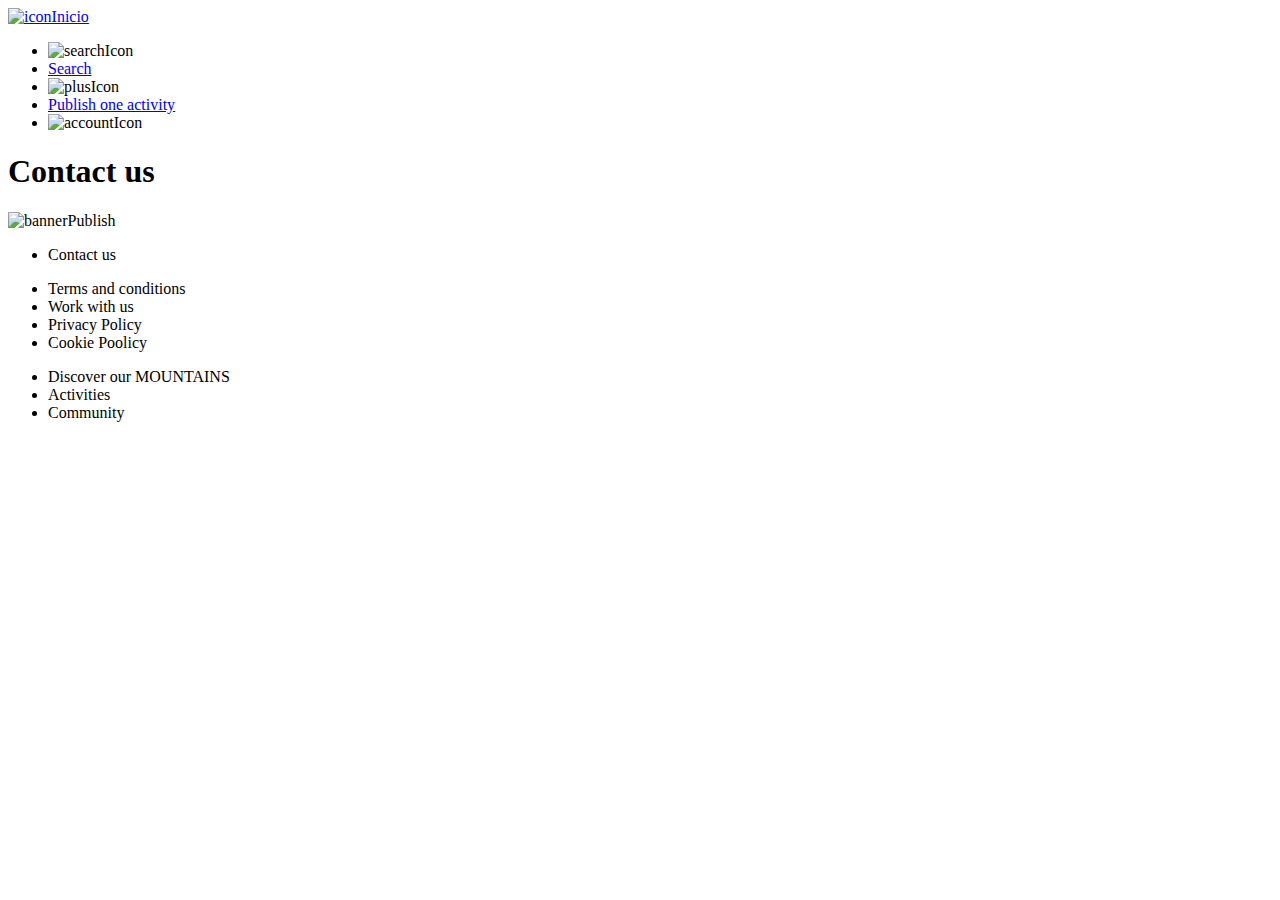
==== IMOC-Pages/contact-us.html @ 55b1bb23 "Primera Version del Proyecto" ====
<!DOCTYPE html>
<html lang="en">
        
    <head>
        <meta charset="UTF-8">
        <meta name="viewport" content="width=device-width, initial-scale=1.0">
        <link rel="stylesheet" href="/IMOC_CERUTTI/IMOC_style.css">
        <link rel="icon" href="/IMOC_CERUTTI/IMOC Icons/IMOC-Icons.png">
        <title>It's Mountain o'clock!</title>

        <link rel="preconnect" href="https://fonts.googleapis.com">
        <link rel="preconnect" href="https://fonts.gstatic.com" crossorigin>
        <link href="https://fonts.googleapis.com/css2?family=Oswald:wght@200..700&display=swap" rel="stylesheet">
        <link rel="stylesheet" href="https://cdnjs.cloudflare.com/ajax/libs/font-awesome/6.6.0/css/all.min.css" integrity="sha512-Kc323vGBEqzTmouAECnVceyQqyqdsSiqLQISBL29aUW4U/M7pSPA/gEUZQqv1cwx4OnYxTxve5UMg5GT6L4JJg==" crossorigin="anonymous" referrerpolicy="no-referrer" />

    </head>


    <body>
        <header id="header">
        <nav id="navBar">
            <div class="iconInicio">
                <a href="#"><img src="/IMOC_CERUTTI/IMOC Icons/IMOC-Icons.png" alt="iconInicio"></a>
            </div>
            

            <ul class="navBar-links">
                <li><img class="searchIcon" src="/IMOC_CERUTTI/IMOC-Images/search.png" alt="searchIcon"></a></li>
                <li><a href="/IMOC_CERUTTI/IMOC-Pages/search-your-M.html">Search</a></li>
                <li><img class="plusIcon" src="/IMOC_CERUTTI/IMOC-Images/plusIcon.png" alt="plusIcon"></a></li>
                <li><a href="/IMOC_CERUTTI/IMOC-Pages/publish-your-M.html">Publish one activity</a></li>
                <!--Pendiente Agregar boton llamado cuenta-->
                <li><img src="/IMOC_CERUTTI/IMOC-Images/accountIcon.png" alt="accountIcon"></li>
            </ul>
        </nav>
        </header>
        <main id="main">
            <div class="imocTitle">
                <h1>Contact us</h1>
            </div>
            <div class="bannerM">        
                <img class="bannerM" src="/IMOC_CERUTTI/IMOC-Images/IMOC-Banner.png" alt="bannerPublish">
            </div>   
        </main>

        <footer id="footer">
            
            <div class="footerDir">
                <ul>
                    <li>Contact us</li>
                    <!---Falta agregar MAPA-->
                </ul> 
            </div>
            
            <div class="footerLegal">
                <ul>    
                    <li>Terms and conditions</li>
                    <li>Work with us</li>
                    <li>Privacy Policy</li>
                    <li>Cookie Poolicy</li>
                </ul>
            </div>
            
            <div class="footerActivities">
                <ul>
                    <li>Discover our MOUNTAINS</li>
                    <li>Activities</li>
                    <li>Community</li>
                </ul>
            </div>
            

            <div class="footerSocial">
                <a href=""></a><i class="fa-brands fa-facebook-f"></i>
                <a href=""></a><i class="fa-brands fa-youtube"></i>
                <a href=""></a><i class="fa-brands fa-instagram"></i>
            </div> 

        </footer>

    </body>
</html>
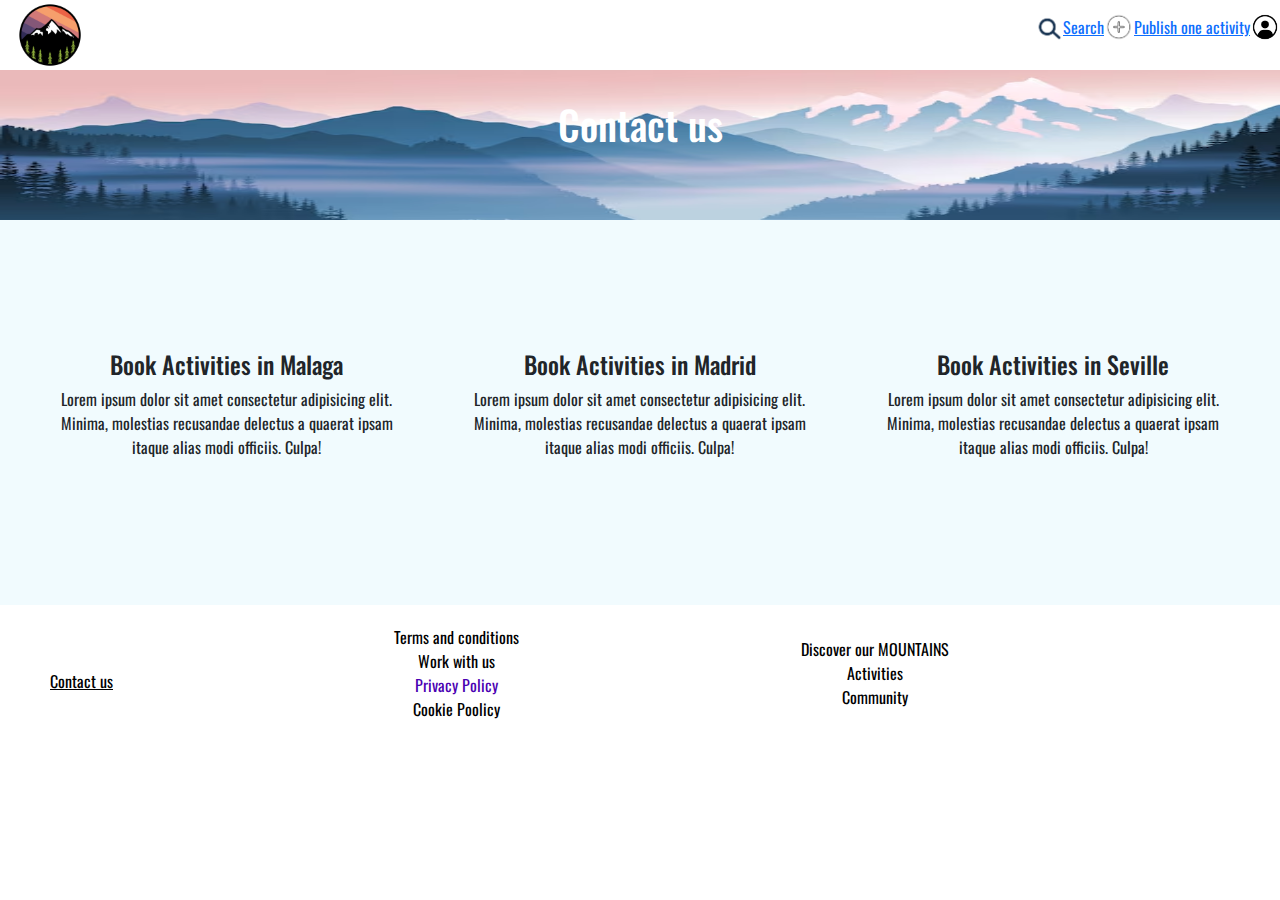
==== commit 58cbbd54: "Commit 2da Entrega Coder Main changes: Responsive System Bootstrap Grid Pseudo classes" ====
--- a/IMOC-Pages/contact-us.html
+++ b/IMOC-Pages/contact-us.html
@@ -1,55 +1,77 @@
 <!DOCTYPE html>
 <html lang="en">
         
-    <head>
-        <meta charset="UTF-8">
-        <meta name="viewport" content="width=device-width, initial-scale=1.0">
-        <link rel="stylesheet" href="/IMOC_CERUTTI/IMOC_style.css">
-        <link rel="icon" href="/IMOC_CERUTTI/IMOC Icons/IMOC-Icons.png">
-        <title>It's Mountain o'clock!</title>
-
-        <link rel="preconnect" href="https://fonts.googleapis.com">
-        <link rel="preconnect" href="https://fonts.gstatic.com" crossorigin>
-        <link href="https://fonts.googleapis.com/css2?family=Oswald:wght@200..700&display=swap" rel="stylesheet">
-        <link rel="stylesheet" href="https://cdnjs.cloudflare.com/ajax/libs/font-awesome/6.6.0/css/all.min.css" integrity="sha512-Kc323vGBEqzTmouAECnVceyQqyqdsSiqLQISBL29aUW4U/M7pSPA/gEUZQqv1cwx4OnYxTxve5UMg5GT6L4JJg==" crossorigin="anonymous" referrerpolicy="no-referrer" />
-
-    </head>
+<head>
+    <meta charset="UTF-8">
+    <meta name="viewport" content="width=device-width, initial-scale=1.0">
+    <link rel="icon" href="../IMOC Icons/IMOC-Icons.png">
+    
+    <!---LIBRERIA BTS-->
+    <link href="https://cdn.jsdelivr.net/npm/bootstrap@5.3.3/dist/css/bootstrap.min.css" rel="stylesheet" integrity="sha384-QWTKZyjpPEjISv5WaRU9OFeRpok6YctnYmDr5pNlyT2bRjXh0JMhjY6hW+ALEwIH" crossorigin="anonymous">
+    
+    <!---LIBRERIA AWESOME-->
+    <link rel="preconnect" href="https://fonts.googleapis.com">
+    <link rel="preconnect" href="https://fonts.gstatic.com" crossorigin>
+    <link href="https://fonts.googleapis.com/css2?family=Oswald:wght@200..700&display=swap" rel="stylesheet">
+    <link rel="stylesheet" href="https://cdnjs.cloudflare.com/ajax/libs/font-awesome/6.6.0/css/all.min.css" integrity="sha512-Kc323vGBEqzTmouAECnVceyQqyqdsSiqLQISBL29aUW4U/M7pSPA/gEUZQqv1cwx4OnYxTxve5UMg5GT6L4JJg==" crossorigin="anonymous" referrerpolicy="no-referrer" />
+    
+    <!-- Descarga mi estilo al final, SIEMPRE va como último llamado, es el que más peso lleva (es en cascada) -->
+    <link rel="stylesheet" href="../IMOC_style.css">
+    <title>It's Mountain o'clock!</title>
+    
+</head>
 
 
     <body>
         <header id="header">
-        <nav id="navBar">
-            <div class="iconInicio">
-                <a href="#"><img src="/IMOC_CERUTTI/IMOC Icons/IMOC-Icons.png" alt="iconInicio"></a>
-            </div>
-            
+            <nav id="navBar">
+                <div class="iconInicio">
+                    <a href="../index.html"><img src="../IMOC Icons/IMOC-Icons.png" alt="iconInicio"></a>
+                </div>
+                    
+        
+                <ul class="navBar-links">
+                    <li><img class="searchIcon" src="../IMOC-Images/search.png" alt="searchIcon"></a></li>
+                    <li><a href="../IMOC-Pages/search-your-M.html">Search</a></li>
+                    <li><img class="plusIcon" src="../IMOC-Images/plusIcon.png" alt="plusIcon"></a></li>
+                    <li><a href="../IMOC-Pages/publish-your-M.html">Publish one activity</a></li>
+                    <!--Pendiente Agregar boton llamado cuenta-->
+                    <li><img src="../IMOC-Images/accountIcon.png" alt="accountIcon"></li>
+                </ul>
+                    
+        
+            </nav>
+        </header>
 
-            <ul class="navBar-links">
-                <li><img class="searchIcon" src="/IMOC_CERUTTI/IMOC-Images/search.png" alt="searchIcon"></a></li>
-                <li><a href="/IMOC_CERUTTI/IMOC-Pages/search-your-M.html">Search</a></li>
-                <li><img class="plusIcon" src="/IMOC_CERUTTI/IMOC-Images/plusIcon.png" alt="plusIcon"></a></li>
-                <li><a href="/IMOC_CERUTTI/IMOC-Pages/publish-your-M.html">Publish one activity</a></li>
-                <!--Pendiente Agregar boton llamado cuenta-->
-                <li><img src="/IMOC_CERUTTI/IMOC-Images/accountIcon.png" alt="accountIcon"></li>
-            </ul>
-        </nav>
-        </header>
         <main id="main">
             <div class="imocTitle">
                 <h1>Contact us</h1>
             </div>
             <div class="bannerM">        
-                <img class="bannerM" src="/IMOC_CERUTTI/IMOC-Images/IMOC-Banner.png" alt="bannerPublish">
+                <img class="bannerM" src="../IMOC-Images/IMOC-Banner.png" alt="bannerPublish">
             </div>   
+
+            <section class="actCityLink">
+
+                <div class="actMalaga">
+                    <h4>Book Activities in Malaga</h4>
+                    <p>Lorem ipsum dolor sit amet consectetur adipisicing elit. Minima, molestias recusandae delectus a quaerat ipsam itaque alias modi officiis. Culpa!</p>
+                </div>
+                <div class="actMadrid">
+                    <h4>Book Activities in Madrid</h4>
+                    <p>Lorem ipsum dolor sit amet consectetur adipisicing elit. Minima, molestias recusandae delectus a quaerat ipsam itaque alias modi officiis. Culpa!</p>    
+                </div>
+                <div class="actSevilla">
+                    <h4>Book Activities in Seville</h4>
+                    <p>Lorem ipsum dolor sit amet consectetur adipisicing elit. Minima, molestias recusandae delectus a quaerat ipsam itaque alias modi officiis. Culpa!</p>    
+                </div>
+            </section>
         </main>
 
         <footer id="footer">
             
             <div class="footerDir">
-                <ul>
-                    <li>Contact us</li>
-                    <!---Falta agregar MAPA-->
-                </ul> 
+                <a href="../IMOC-Pages/contact-us.html">Contact us</a>
             </div>
             
             <div class="footerLegal">
@@ -71,9 +93,9 @@
             
 
             <div class="footerSocial">
-                <a href=""></a><i class="fa-brands fa-facebook-f"></i>
-                <a href=""></a><i class="fa-brands fa-youtube"></i>
-                <a href=""></a><i class="fa-brands fa-instagram"></i>
+                <a href="https://www.facebook.com/"><i class="fa-brands fa-facebook-f"></i></a>
+                <a href="https://www.youtube.com/"><i class="fa-brands fa-youtube"></i></a>
+                <a href="https://www.instagram.com/"><i class="fa-brands fa-instagram"></i></a>
             </div> 
 
         </footer>
--- a/IMOC_style.css
+++ b/IMOC_style.css
@@ -0,0 +1,371 @@
+
+
+*{
+    padding: 0;
+    margin: 0;
+    box-sizing: border-box; /*diferencia con content-box?*/
+    font-style: none;
+    text-decoration: none;
+    font-family: "Oswald", sans-serif;
+}
+
+
+#navBar {
+    max-width: 1920;
+    height: 70px;
+    background-color: white;
+    display: flex;
+    justify-content: space-between;
+    align-items: center;
+    
+}
+.navBar-links {
+    display: flex;
+}
+
+img{
+    width: 30px;
+    height: 30px;
+}
+
+.iconInicio img {
+    width: 100px;
+    height: 100px;
+}
+
+
+#main {
+    display:flex;
+    max-width: 1920px;
+    height: auto;
+    background-color: rgba(205, 241, 252, 0.27);
+    flex-direction: column;
+    
+}
+
+
+.bannerM img {
+    width: 100%;
+    height: 150px;
+    
+    
+}
+
+
+.imocTitle {
+    display: flex;
+    flex-direction: column;
+    position:absolute;
+    width: 100%;
+    color: white;
+    text-align: center;
+    margin-top: 30px;
+    
+}
+/*INDEX --------------------------------------------------*/
+
+#mainIndex {
+    display: flex;
+    height: 500px;
+    flex-direction: column;
+}
+
+.mainbannerM img {
+    position: absolute;
+    z-index: -1;
+    width: 100%;
+    height: 500px;
+}
+
+.mainImocTitle {
+    display: flex;
+    flex-direction: column;
+    position:absolute;
+    width: 100%;
+    color: black;
+    text-align: center;
+    margin-top: 100px;
+    
+}
+
+
+.mainSearch {
+    display: flex;
+    padding: 300px 50px;
+}
+
+/* PUBLISH ACTIVITY---------------------------------------*/
+.infoNeed {
+    text-align: center;
+}
+
+.pubAct1 {
+    display: flex;
+    width: 100%;
+    align-items: center;
+    justify-content: center;
+    
+    
+}
+
+.actImage1 img {
+    width: 100%;
+    height: 100%;
+    padding: 20px;
+}
+
+.formAct1 {
+
+    width: 100%;
+    justify-content: center;
+    padding: 20px;
+    align-items: center;
+}
+
+.formPubAct1 {
+    display: flex;
+    flex-direction: column;
+    width: 100%;
+    justify-content: center;
+}
+
+
+ul, li {
+    display: inline-block;
+    align-items: center;
+}
+
+.formPubAct1 .submit:hover {
+    width: auto;
+    color: white;
+    background-color: black;
+}
+
+
+
+/*Page Search your Activity---------------------------------------*/
+#actPublished {
+    padding-top: 50px;
+    padding-bottom: 50px;
+    width: 100%; /*busca el relativo mas cercano, al main */
+    height: auto;
+    display: grid;
+    grid-template-columns: repeat(3, 1fr);
+    grid-template-rows: repeat(2, 1fr);
+    grid-template-areas: 
+    /*Col1 Col2 Col3*/
+    /*Fila 1*/"act1 act2 act3"
+    /*Fila 2*/"act4 act5 act6"
+    ;
+    row-gap: 20px;
+    column-gap: 20px;
+    
+}
+
+/* #imagenes .img1 {
+    grid-column: 1/2;
+    grid-row: 1/2;
+    width: 100%;
+    height: 100%;   
+    object-fit: cover;
+}
+
+#imagenes .img2 {
+    grid-column: 2/3;
+    grid-row: 2/3;
+    width: 100%;
+    height: 100%;   
+} */
+#actPublished img {
+    width: 100%;
+    height: 100%;
+    transition: 0.5s;
+}
+#actPublished .img1:hover {
+    border: 5px solid;
+    border-color: rgb(247, 187, 255);
+    opacity: 1; 
+}
+
+#actPublished img:hover {
+    transition: opacity 0.5s ease; /* Añade una transición suave */
+    opacity: 0.5; 
+}
+
+#actPublished .img1 {
+    grid-area: act1;
+}
+
+#actPublished .img2 {
+    grid-area: act2;
+    
+}
+#actPublished .img3 {
+    grid-area: act3;    
+}
+
+#actPublished .img4 {
+    grid-area: act4;    
+}
+
+#actPublished .img5 {
+    grid-area: act5;
+}
+
+#actPublished .img6 {
+    grid-area: act6;    
+}
+
+
+
+/*Join Activity------------------------------------------------------------------------------------------*/
+
+.card {
+    margin: 20px 5px 20px 5px;
+    padding: 30px 10px 30px 10px;
+}
+
+.col-sm-4 {
+    flex: 0 0 auto;
+    width: 33.33333333%;
+    align-self: center;
+}
+
+.pagination {
+    display: flex ;
+    justify-content: center;
+}
+
+
+/* Contact Us */
+.actCityLink {
+    display: flex;
+    padding: 100px 20px;
+}
+
+.actCityLink div{
+    display: flex;
+    flex-direction: column;
+    align-items: center;
+    padding: 30px;
+    text-align: center;
+}
+
+/* Estilos FOOTER */
+#footer {
+    display: flex;
+    align-items: center;
+    justify-content:space-between;
+    background-color: white;
+    padding: 20px 50px;
+    margin-top: auto;
+       
+}
+
+#footer ul{
+    padding-left: 0px;
+  
+}
+
+
+.footerDir a{
+    color: black;
+}
+
+.footerDir:hover a{
+    color: grey;
+}
+
+
+.footerLegal ul{
+    display: flex;
+    flex-direction: column;
+}
+
+.footerLegal {
+    color: black;
+}
+
+.footerLegal ul li:nth-child(3) {
+    color: rgb(74, 1, 178);
+}
+
+.footerLegal ul li:nth-child(3):hover {
+    color: rgb(193, 68, 193);
+}
+
+.footerLegal li:hover{
+    color: gray;
+}
+
+.footerActivities {
+    color: black;
+}
+
+.footerActivities ul{
+    display: flex;
+    flex-direction: column;
+}
+.footerActivities li:hover {
+    color: gray;
+}
+
+.footerSocial a{
+    color: black;
+}
+
+.footerSocial {
+    font-size: 30px;
+}
+
+
+.footerSocial .fa-brands:hover {
+    color: grey;
+    
+}
+
+
+
+/*Media va siempre al final 
+Respetar de menor a mayor las medidas o al reves*/
+
+
+    
+
+@media screen and (max-width: 1024px){
+    #actPublished {
+        grid-template-columns: 1fr;
+        grid-template-rows: repeat(6, 1fr);
+        grid-template-areas: 
+                /*Col1 */
+        /*Fila 1*/"act1" 
+        /*Fila 2*/"act2" 
+        /*Fila 3*/"act3" 
+        /*Fila 4*/"act4" 
+        /*Fila 5*/"act5" 
+        /*Fila 6*/"act6" 
+        ;
+        column-gap: 20px;
+    }
+}
+
+@media screen and (max-width: 480px) {
+    
+    .actCityLink {
+        display: flex;
+        flex-direction: column;
+        padding: 100px 20px;
+    }
+
+    .pubAct1 {
+        flex-direction: column;
+    }
+    
+    #footer {
+        flex-direction: column;
+        text-align: center;
+    }
+    #footer div {
+        margin-top: 10px;
+    }
+}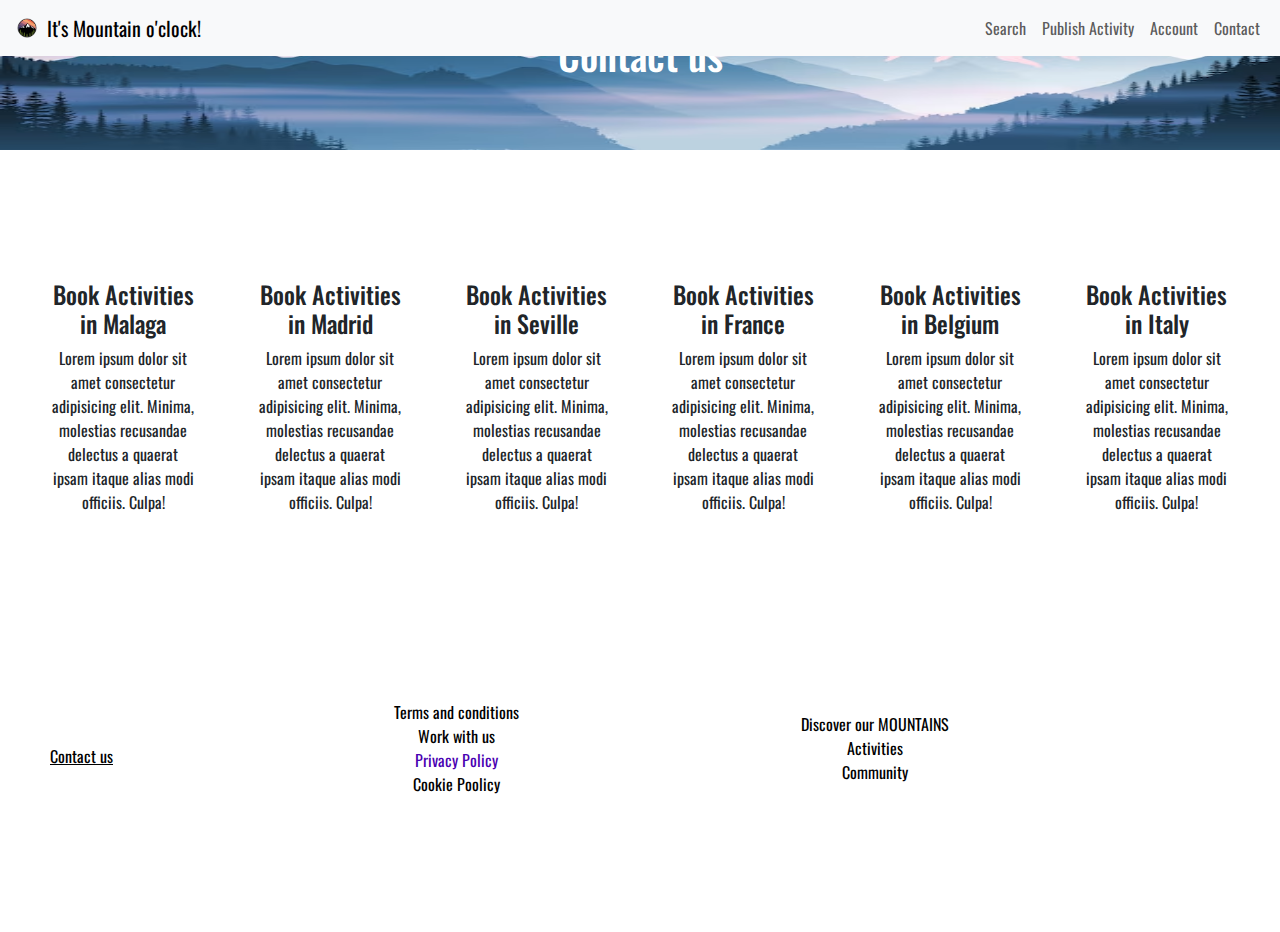
==== commit 7239a587: "Preparando entrega final" ====
--- a/IMOC-Pages/contact-us.html
+++ b/IMOC-Pages/contact-us.html
@@ -16,32 +16,58 @@
     <link rel="stylesheet" href="https://cdnjs.cloudflare.com/ajax/libs/font-awesome/6.6.0/css/all.min.css" integrity="sha512-Kc323vGBEqzTmouAECnVceyQqyqdsSiqLQISBL29aUW4U/M7pSPA/gEUZQqv1cwx4OnYxTxve5UMg5GT6L4JJg==" crossorigin="anonymous" referrerpolicy="no-referrer" />
     
     <!-- Descarga mi estilo al final, SIEMPRE va como último llamado, es el que más peso lleva (es en cascada) -->
-    <link rel="stylesheet" href="../IMOC_style.css">
+    <link rel="stylesheet" href="../css/IMOC_style.css">
     <title>It's Mountain o'clock!</title>
     
 </head>
 
 
     <body>
-        <header id="header">
-            <nav id="navBar">
-                <div class="iconInicio">
-                    <a href="../index.html"><img src="../IMOC Icons/IMOC-Icons.png" alt="iconInicio"></a>
+        <!-- Barra de Navegación -->
+        <nav class="navbar fixed-top navbar-expand-lg navbar-light bg-light">
+            <div class="container-fluid">
+                <!-- Logo o nombre de la marca -->
+                <a class="navbar-brand" href="../index.html">
+                    <img src="../IMOC Icons/IMOC-Icons.png" alt="Logo" width="40" height="40" class="d-inline-block align-text-top">
+                    It's Mountain o'clock!
+                </a>
+                
+                <!-- Botón de menú móvil (hamburger) -->
+                <button class="navbar-toggler" type="button" data-bs-toggle="collapse" data-bs-target="#navbarNav" aria-controls="navbarNav" aria-expanded="false" aria-label="Toggle navigation">
+                    <span class="navbar-toggler-icon"></span>
+                </button>
+                
+                <!-- Enlaces del menú -->
+                <div class="collapse navbar-collapse" id="navbarNav">
+                    <ul class="navbar-nav ms-auto">
+                        <!-- Enlace a la página de búsqueda -->
+                        <li class="nav-item">
+                            <a class="nav-link" href="../IMOC-Pages/search-your-M.html">
+                                <i class="fas fa-search"></i> Search
+                            </a>
+                        </li>
+                        <!-- Enlace a la página de publicar actividad -->
+                        <li class="nav-item">
+                            <a class="nav-link" href="../IMOC-Pages/publish-your-M.html">
+                                <i class="fas fa-plus"></i> Publish Activity
+                            </a>
+                        </li>
+                        <!-- Enlace a la página de cuenta del usuario PENDIENTE -->
+                        <li class="nav-item">
+                            <a class="nav-link" href="#">
+                                <i class="fas fa-user"></i> Account
+                            </a>
+                        </li>
+                        <!-- Enlace a la página de contacto -->
+                        <li class="nav-item">
+                            <a class="nav-link" href="../IMOC-Pages/contact-us.html">
+                                <i class="fas fa-envelope"></i> Contact
+                            </a>
+                        </li>
+                    </ul>
                 </div>
-                    
-        
-                <ul class="navBar-links">
-                    <li><img class="searchIcon" src="../IMOC-Images/search.png" alt="searchIcon"></a></li>
-                    <li><a href="../IMOC-Pages/search-your-M.html">Search</a></li>
-                    <li><img class="plusIcon" src="../IMOC-Images/plusIcon.png" alt="plusIcon"></a></li>
-                    <li><a href="../IMOC-Pages/publish-your-M.html">Publish one activity</a></li>
-                    <!--Pendiente Agregar boton llamado cuenta-->
-                    <li><img src="../IMOC-Images/accountIcon.png" alt="accountIcon"></li>
-                </ul>
-                    
-        
-            </nav>
-        </header>
+            </div>
+        </nav>
 
         <main id="main">
             <div class="imocTitle">
@@ -63,6 +89,18 @@
                 </div>
                 <div class="actSevilla">
                     <h4>Book Activities in Seville</h4>
+                    <p>Lorem ipsum dolor sit amet consectetur adipisicing elit. Minima, molestias recusandae delectus a quaerat ipsam itaque alias modi officiis. Culpa!</p>    
+                </div>
+                <div class="actFrancia">
+                    <h4>Book Activities in France</h4>
+                    <p>Lorem ipsum dolor sit amet consectetur adipisicing elit. Minima, molestias recusandae delectus a quaerat ipsam itaque alias modi officiis. Culpa!</p>
+                </div>
+                <div class="actBelgium">
+                    <h4>Book Activities in Belgium</h4>
+                    <p>Lorem ipsum dolor sit amet consectetur adipisicing elit. Minima, molestias recusandae delectus a quaerat ipsam itaque alias modi officiis. Culpa!</p>    
+                </div>
+                <div class="actItaly">
+                    <h4>Book Activities in Italy</h4>
                     <p>Lorem ipsum dolor sit amet consectetur adipisicing elit. Minima, molestias recusandae delectus a quaerat ipsam itaque alias modi officiis. Culpa!</p>    
                 </div>
             </section>
--- a/css/IMOC_style.css
+++ b/css/IMOC_style.css
@@ -0,0 +1,271 @@
+#navBar {
+  max-width: 1920;
+  height: 70px;
+  background-color: white;
+  display: flex;
+  justify-content: space-between;
+  align-items: center;
+}
+
+.navBar-links {
+  display: flex;
+}
+
+.iconInicio img {
+  width: 100px;
+  height: 100px;
+}
+
+#main {
+  display: flex;
+  max-width: 1920px;
+  height: auto;
+  flex-direction: column;
+  padding-bottom: 20px;
+}
+
+body {
+  padding-bottom: 100px; /* Espacio para el footer */
+}
+
+/* Estilos FOOTER */
+#footer {
+  display: flex;
+  align-items: center;
+  justify-content: space-between;
+  background-color: white;
+  padding: 20px 50px;
+  margin-top: auto;
+}
+#footer ul {
+  padding-left: 0px;
+}
+
+.footerDir a {
+  color: black;
+}
+.footerDir a:hover a {
+  color: grey;
+}
+
+.footerLegal {
+  color: black;
+}
+.footerLegal ul {
+  display: flex;
+  flex-direction: column;
+}
+.footerLegal ul li:nth-child(3) {
+  color: rgb(74, 1, 178);
+}
+.footerLegal ul li:nth-child(3):hover {
+  color: rgb(193, 68, 193);
+}
+.footerLegal ul li:hover {
+  color: gray;
+}
+
+.footerActivities {
+  color: black;
+}
+.footerActivities ul {
+  display: flex;
+  flex-direction: column;
+}
+.footerActivities li:hover {
+  color: gray;
+}
+
+.footerSocial {
+  font-size: 30px;
+}
+.footerSocial a {
+  color: black;
+}
+.footerSocial .fa-brands:hover {
+  color: grey;
+}
+
+/*INDEX SASS--------------------------------------------------*/
+#mainIndex {
+  display: flex;
+  flex-direction: column;
+}
+
+.mainbannerM img {
+  position: absolute;
+  z-index: -1;
+  width: 100%;
+  height: 500px;
+}
+
+.mainImocTitle {
+  display: flex;
+  flex-direction: column;
+  position: absolute;
+  width: 100%;
+  color: black;
+  text-align: center;
+  margin-top: 100px;
+}
+
+.mainSearch {
+  display: flex;
+  padding: 300px 50px 120px 50px;
+}
+
+.info-index {
+  display: flex;
+  padding: 100px 20px;
+}
+.info-index div {
+  display: flex;
+  flex-direction: column;
+  align-items: center;
+  padding: 30px;
+  text-align: center;
+}
+.info-index img {
+  width: 100%;
+  height: 100%;
+}
+
+/* Contact Us */
+.actCityLink {
+  display: flex;
+  padding: 100px 20px;
+}
+.actCityLink div {
+  display: flex;
+  flex-direction: column;
+  align-items: center;
+  padding: 30px;
+  text-align: center;
+}
+
+/*Join Activity------------------------------------------------------------------------------------------*/
+.card {
+  margin: 20px 5px 20px 5px;
+  padding: 30px 10px 30px 10px;
+}
+
+.col-sm-4 {
+  flex: 0 0 auto;
+  width: 33.33333333%;
+  align-self: center;
+}
+
+.pagination {
+  display: flex;
+  justify-content: center;
+}
+
+/* PUBLISH ACTIVITY---------------------------------------*/
+.infoNeed {
+  text-align: center;
+}
+
+.pubAct1 {
+  display: flex;
+  width: 100%;
+  align-items: center;
+  justify-content: center;
+}
+
+.actImage1 img {
+  width: 100%;
+  height: 100%;
+  padding: 20px;
+}
+
+.formAct1 {
+  width: 100%;
+  justify-content: center;
+  padding: 20px;
+  align-items: center;
+}
+
+.formPubAct1 {
+  display: flex;
+  flex-direction: column;
+  width: 100%;
+  justify-content: center;
+}
+.formPubAct1.submit:hover {
+  width: auto;
+  color: white;
+  background-color: black;
+}
+
+ul, li {
+  display: inline-block;
+  align-items: center;
+}
+
+/*Page Search your Activity---------------------------------------*/
+#actPublished {
+  padding-bottom: 20px;
+}
+
+* {
+  padding: 0;
+  margin: 0;
+  box-sizing: border-box; /*diferencia con content-box?*/
+  font-style: none;
+  text-decoration: none;
+  font-family: "Oswald", sans-serif;
+}
+
+img {
+  width: 30px;
+  height: 30px;
+}
+
+/*Media va siempre al final 
+Respetar de menor a mayor las medidas o al reves*/
+@media screen and (max-width: 480px) {
+  #actPublished {
+    grid-template-columns: 1fr;
+    grid-template-rows: repeat(6, 1fr);
+    grid-template-areas: "act1" "act2" "act3" "act4" "act5" "act6";
+    column-gap: 20px;
+  }
+}
+@media screen and (max-width: 480px) {
+  .actCityLink {
+    display: flex;
+    flex-direction: column;
+    padding: 100px 20px;
+  }
+  .info-index {
+    display: flex;
+    flex-direction: column;
+    padding: 100px 20px;
+  }
+  .pubAct1 {
+    flex-direction: column;
+  }
+  #footer {
+    flex-direction: column;
+    text-align: center;
+  }
+  #footer div {
+    margin-top: 10px;
+  }
+}
+.bannerM img {
+  width: 100%;
+  height: 150px;
+}
+
+.imocTitle {
+  display: flex;
+  flex-direction: column;
+  position: absolute;
+  width: 100%;
+  color: white;
+  text-align: center;
+  margin-top: 30px;
+}
+
+/*# sourceMappingURL=IMOC_style.css.map */
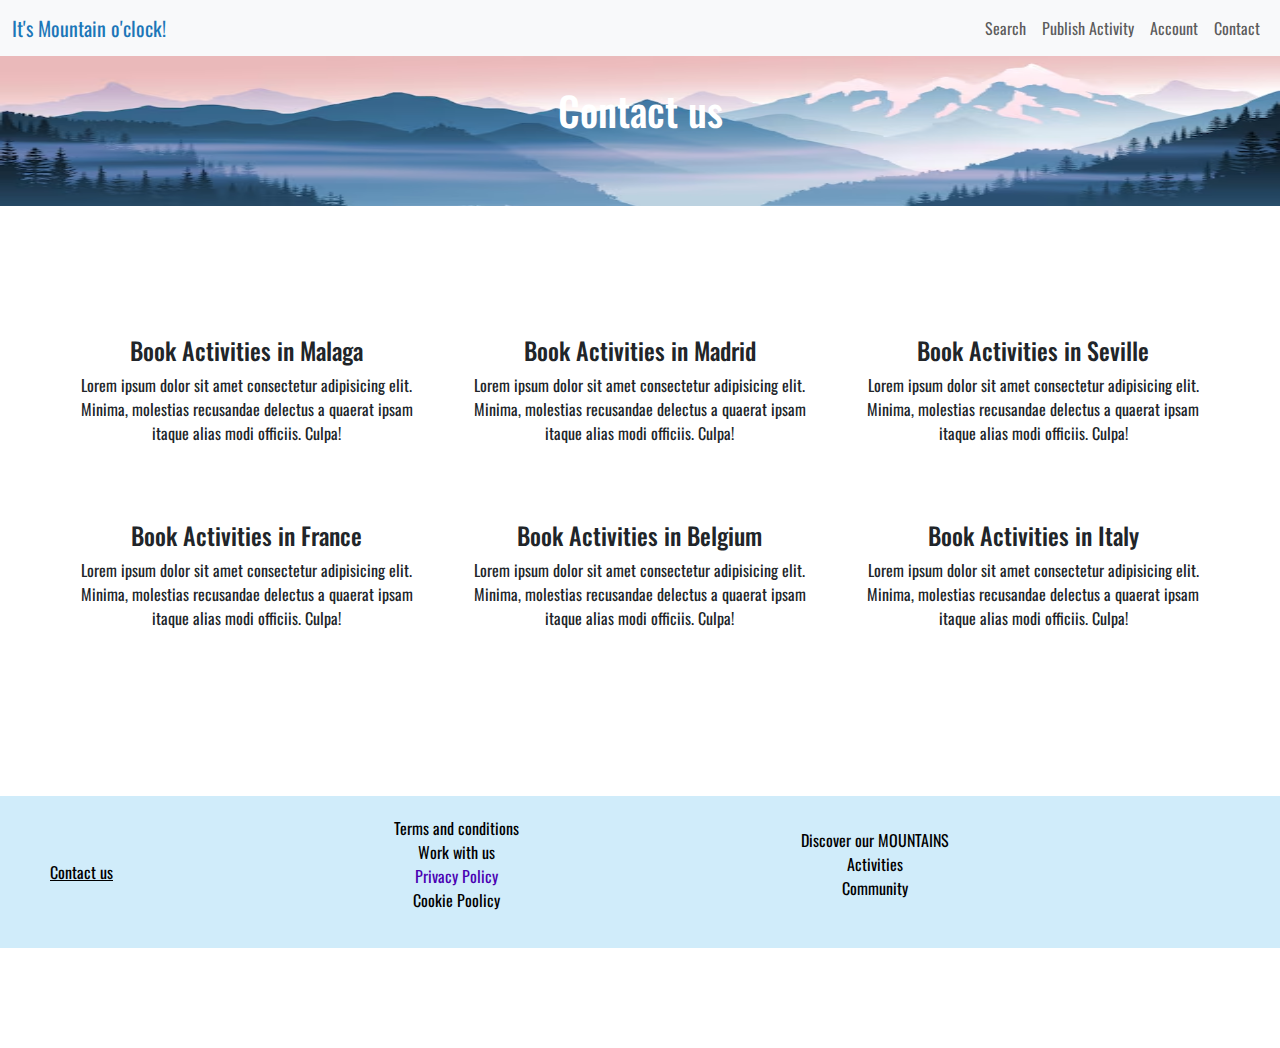
==== commit 5a171f28: "Entrega Final Desarrollo Web - Proyecto IMOC" ====
--- a/IMOC-Pages/contact-us.html
+++ b/IMOC-Pages/contact-us.html
@@ -4,6 +4,9 @@
 <head>
     <meta charset="UTF-8">
     <meta name="viewport" content="width=device-width, initial-scale=1.0">
+    <meta name="description" content="Join the community at It's Mountain o'clock! Discover exciting outdoor activities like hiking, biking, and running. Search and publish your own activities.">
+    <meta name="keywords" content="Mountain activities, Hiking, Running, Biking, Outdoor activities, Adventure, Publish activities, IMOC">
+    <meta name="author" content="It's Mountain o'clock">
     <link rel="icon" href="../IMOC Icons/IMOC-Icons.png">
     
     <!---LIBRERIA BTS-->
@@ -27,10 +30,7 @@
         <nav class="navbar fixed-top navbar-expand-lg navbar-light bg-light">
             <div class="container-fluid">
                 <!-- Logo o nombre de la marca -->
-                <a class="navbar-brand" href="../index.html">
-                    <img src="../IMOC Icons/IMOC-Icons.png" alt="Logo" width="40" height="40" class="d-inline-block align-text-top">
-                    It's Mountain o'clock!
-                </a>
+                <a class="navbar-brand" href="../index.html"> It's Mountain o'clock!</a>
                 
                 <!-- Botón de menú móvil (hamburger) -->
                 <button class="navbar-toggler" type="button" data-bs-toggle="collapse" data-bs-target="#navbarNav" aria-controls="navbarNav" aria-expanded="false" aria-label="Toggle navigation">
@@ -137,6 +137,10 @@
             </div> 
 
         </footer>
+           <!-- Bootstrap JS y Popper.js -->
+    <script src="https://cdnjs.cloudflare.com/ajax/libs/popper.js/2.11.6/umd/popper.min.js"></script>
+    <script src="https://stackpath.bootstrapcdn.com/bootstrap/5.3.0/js/bootstrap.min.js"></script>
+    <script src="https://cdn.jsdelivr.net/npm/bootstrap@5.3.3/dist/js/bootstrap.bundle.min.js"></script>
 
     </body>
 </html>    
--- a/css/IMOC_style.css
+++ b/css/IMOC_style.css
@@ -1,26 +1,10 @@
-#navBar {
-  max-width: 1920;
-  height: 70px;
-  background-color: white;
-  display: flex;
-  justify-content: space-between;
-  align-items: center;
-}
-
-.navBar-links {
-  display: flex;
-}
-
-.iconInicio img {
-  width: 100px;
-  height: 100px;
-}
-
+@charset "UTF-8";
 #main {
   display: flex;
   max-width: 1920px;
   height: auto;
   flex-direction: column;
+  padding-top: 56px;
   padding-bottom: 20px;
 }
 
@@ -33,7 +17,7 @@
   display: flex;
   align-items: center;
   justify-content: space-between;
-  background-color: white;
+  background-color: rgba(174, 223, 246, 0.584);
   padding: 20px 50px;
   margin-top: auto;
 }
@@ -132,8 +116,10 @@
 
 /* Contact Us */
 .actCityLink {
-  display: flex;
-  padding: 100px 20px;
+  display: grid;
+  grid-template-columns: repeat(3, 1fr); /* Crea 3 columnas de igual ancho */
+  grid-template-rows: auto auto; /* Crea 2 filas */
+  padding: 100px 50px;
 }
 .actCityLink div {
   display: flex;
@@ -145,8 +131,8 @@
 
 /*Join Activity------------------------------------------------------------------------------------------*/
 .card {
-  margin: 20px 5px 20px 5px;
-  padding: 30px 10px 30px 10px;
+  margin: 20px 10px 20px 10px;
+  padding: 30px 20px 30px 20px;
 }
 
 .col-sm-4 {
@@ -160,6 +146,16 @@
   justify-content: center;
 }
 
+.card-join {
+  /* Transiciones al pasar el mouse sobre la tarjeta */
+  padding: 20px;
+  transition: transform 0.3s ease, box-shadow 0.3s ease;
+}
+
+.act-join {
+  margin: 50px;
+}
+
 /* PUBLISH ACTIVITY---------------------------------------*/
 .infoNeed {
   text-align: center;
@@ -205,6 +201,23 @@
 /*Page Search your Activity---------------------------------------*/
 #actPublished {
   padding-bottom: 20px;
+}
+
+.card-img-container {
+  height: 200px; /* Altura fija para las imágenes */
+  overflow: hidden; /* Oculta el desbordamiento */
+}
+
+.card-img-top {
+  width: 100%; /* Ajusta el ancho al contenedor */
+  height: 100%; /* Ajusta la altura al contenedor */
+  object-fit: cover; /* Mantiene la relación de aspecto y cubre el contenedor */
+}
+
+/* Efecto al pasar el mouse */
+.card:hover {
+  transform: scale(1.05); /* Escala la tarjeta ligeramente */
+  box-shadow: 0px 4px 12px rgba(0, 0, 0, 0.1); /* Agrega sombra */
 }
 
 * {
@@ -217,20 +230,15 @@
 }
 
 img {
-  width: 30px;
-  height: 30px;
-}
-
-/*Media va siempre al final 
-Respetar de menor a mayor las medidas o al reves*/
-@media screen and (max-width: 480px) {
-  #actPublished {
-    grid-template-columns: 1fr;
-    grid-template-rows: repeat(6, 1fr);
-    grid-template-areas: "act1" "act2" "act3" "act4" "act5" "act6";
-    column-gap: 20px;
-  }
-}
+  width: 50px;
+  height: 50px;
+}
+
+.navbar-brand {
+  color: rgb(28, 119, 184);
+}
+
+/* Estilos para pantallas pequeñas (480px o menos) */
 @media screen and (max-width: 480px) {
   .actCityLink {
     display: flex;
